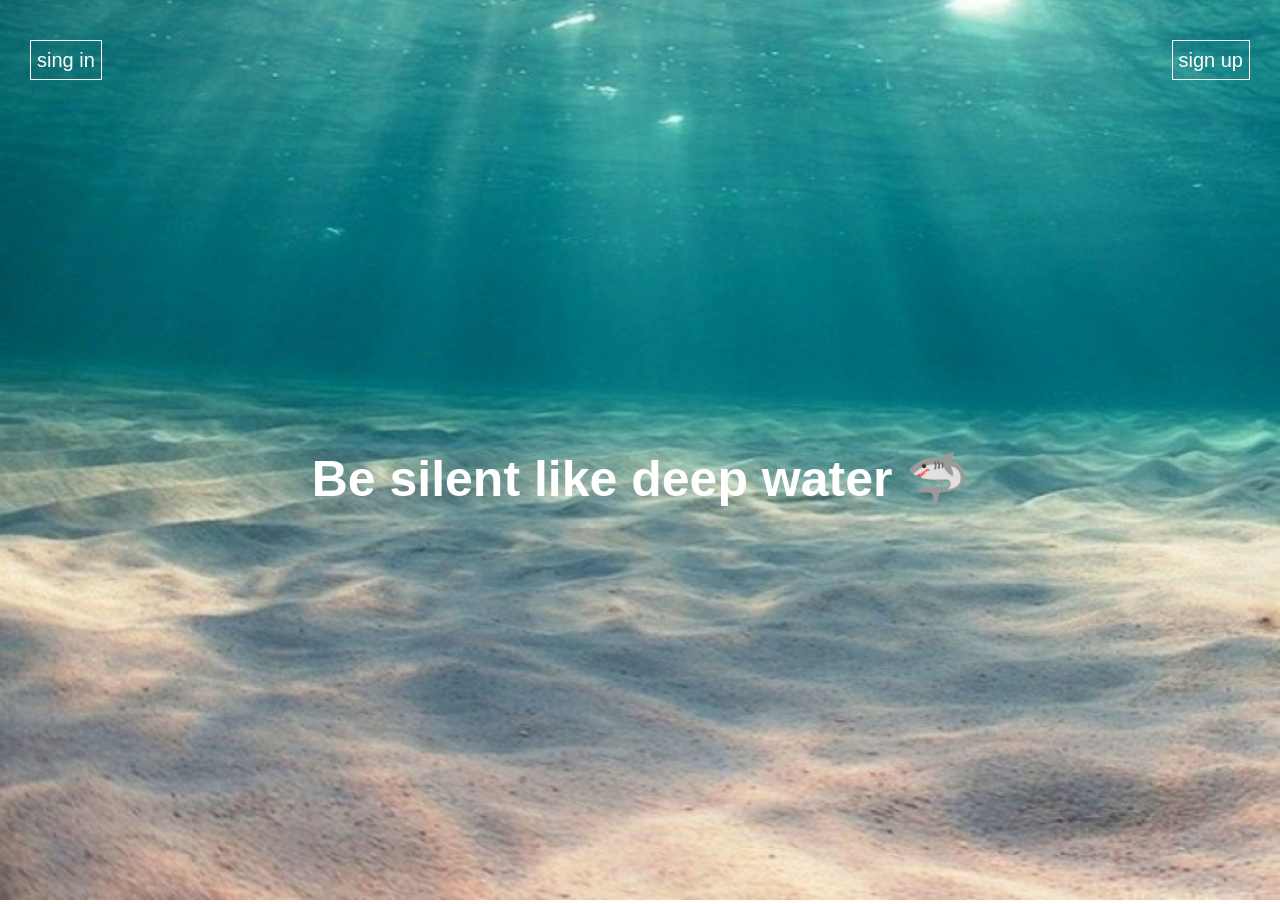
==== site/index.html @ bac26e6c "mytest" ====
<!DOCTYPE html><html lang="en"><head> <meta charset="UTF-8"> <meta name="viewport" content="width=device-width, initial-scale=1.0"> <title>deep water</title> <link rel="stylesheet" href="style.min.css"></head><body> <button class="btn1">sing in</button> <button class="btn2">sign up</button> <img class="background" src="img/img1.jpg" alt=""> <h1>Be silent like deep water 🦈</h1> <div class="bubbles"> <img class="img img1" src="img/bubble.png" alt=""/> <img class="img img2" src="img/bubble.png" alt=""/> <img class="img img3" src="img/bubble.png" alt=""/> <img class="img img4" src="img/bubble.png" alt=""/> <img class="img img5" src="img/bubble.png" alt=""/> <img class="img img6" src="img/bubble.png" alt=""/> <img class="img img7" src="img/bubble.png" alt=""/> </div></body></html>
---- site/style.min.css ----
*{margin: 0;font-family: sans-serif;}.background{width: 100%;height: 100vh;}button{position: fixed;margin-top: 40px;color: #fff;background-color: transparent;border: solid 1px #fff;height: 40px;font-size: 20px;animation: bordermove 5s infinite;}.btn2{right: 30px;}.btn1{left: 30px;}h1{position: fixed;top: 50%;font-size: 50px;color: #fff;width: 100%;text-align: center;animation: mymove 3s infinite;}.bubbles{display: flex;justify-content: space-around;position: fixed;bottom: -50px;width: 100%;}.img{width: 50px;}.img1 {animation: bubblemove 4s infinite;width: 40px;height: 40px;}.img1:hover {display: none;}.img2:hover {display: none;}.img3:hover {display: none;}.img4:hover {display: none;}.img5:hover {display: none;}.img6:hover {display: none;}.img7:hover {display: none;}.img2 {animation: bubblemove 8s infinite;width: 20px;height: 20px;}.img6 {animation: bubblemove 5s infinite;width: 30px;height: 30px;}.img4 {animation: bubblemove 3.5s infinite;width: 30px;height: 30px;}.img7 {animation: bubblemove 6s infinite;width: 45px;height: 45px;}.img3 {animation: bubblemove 10s infinite;}.img5 {animation: bubblemove 7s infinite;width: 25px;height: 25px;}@keyframes bubblemove{0%{transform: translate(0 , 0);}100%{transform: translate(0 , -800px);opacity: 0;}}@keyframes bordermove{0%{border-radius: 5px;padding: 5px 20px;}50%{border-radius: 20px;padding: 3px 5px;}100%{border-radius: 5px;padding: 5px 20px;}}@keyframes mymove{0%{transform: translate(0 , 0);}50%{transform: translate(0 , 20px);}100%{transform: translate(0 ,0);}}
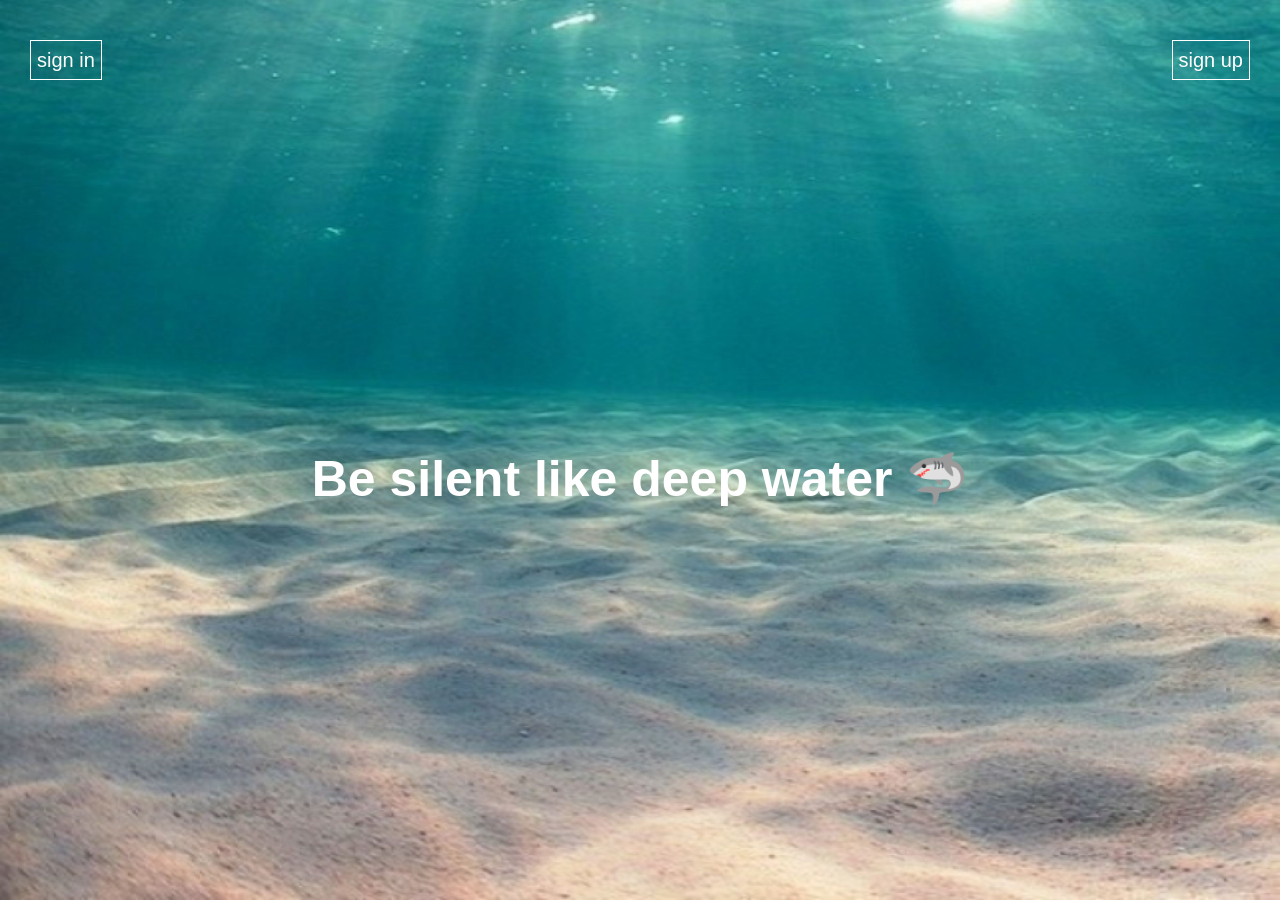
==== commit 667aca3f: "koko" ====
--- a/site/index.html
+++ b/site/index.html
@@ -1 +1 @@
-<!DOCTYPE html><html lang="en"><head> <meta charset="UTF-8"> <meta name="viewport" content="width=device-width, initial-scale=1.0"> <title>deep water</title> <link rel="stylesheet" href="style.min.css"></head><body> <button class="btn1">sing in</button> <button class="btn2">sign up</button> <img class="background" src="img/img1.jpg" alt=""> <h1>Be silent like deep water 🦈</h1> <div class="bubbles"> <img class="img img1" src="img/bubble.png" alt=""/> <img class="img img2" src="img/bubble.png" alt=""/> <img class="img img3" src="img/bubble.png" alt=""/> <img class="img img4" src="img/bubble.png" alt=""/> <img class="img img5" src="img/bubble.png" alt=""/> <img class="img img6" src="img/bubble.png" alt=""/> <img class="img img7" src="img/bubble.png" alt=""/> </div></body></html>+<!DOCTYPE html><html lang="en"><head> <meta charset="UTF-8"> <meta name="viewport" content="width=device-width, initial-scale=1.0"> <title>deep water</title> <link rel="stylesheet" href="style.css"></head><body> <button class="btn1">sign in</button> <button class="btn2">sign up</button> <img class="background" src="img/img1.jpg" alt=""> <h1>Be silent like deep water 🦈</h1> <div class="bubbles"> <img class="img img1" src="img/bubble.png" alt=""/> <img class="img img2" src="img/bubble.png" alt=""/> <img class="img img3" src="img/bubble.png" alt=""/> <img class="img img4" src="img/bubble.png" alt=""/> <img class="img img5" src="img/bubble.png" alt=""/> <img class="img img6" src="img/bubble.png" alt=""/> <img class="img img7" src="img/bubble.png" alt=""/> </div></body></html>
--- a/site/style.css
+++ b/site/style.css
@@ -0,0 +1 @@
+*{margin: 0;font-family: sans-serif;}.background{width: 100%;height: 100vh;}button{position: fixed;margin-top: 40px;color: #fff;background-color: transparent;border: solid 1px #fff;height: 40px;font-size: 20px;animation: bordermove 5s infinite;}.btn2{right: 30px;}.btn1{left: 30px;}h1{position: fixed;top: 50%;font-size: 50px;color: #fff;width: 100%;text-align: center;animation: mymove 3s infinite;}.bubbles{display: flex;justify-content: space-around;position: fixed;bottom: -50px;width: 100%;}.img{width: 50px;}.img1 {animation: bubblemove 4s infinite;width: 40px;height: 40px;}.img1:hover {display: none;}.img2:hover {display: none;}.img3:hover {display: none;}.img4:hover {display: none;}.img5:hover {display: none;}.img6:hover {display: none;}.img7:hover {display: none;}.img2 {animation: bubblemove 8s infinite;width: 20px;height: 20px;}.img6 {animation: bubblemove 5s infinite;width: 30px;height: 30px;}.img4 {animation: bubblemove 3.5s infinite;width: 30px;height: 30px;}.img7 {animation: bubblemove 6s infinite;width: 45px;height: 45px;}.img3 {animation: bubblemove 10s infinite;}.img5 {animation: bubblemove 7s infinite;width: 25px;height: 25px;}@keyframes bubblemove{0%{transform: translate(0 , 0);}100%{transform: translate(0 , -800px);opacity: 0;}}@keyframes bordermove{0%{border-radius: 5px;padding: 5px 20px;}50%{border-radius: 20px;padding: 3px 5px;}100%{border-radius: 5px;padding: 5px 20px;}}@keyframes mymove{0%{transform: translate(0 , 0);}50%{transform: translate(0 , 20px);}100%{transform: translate(0 ,0);}}
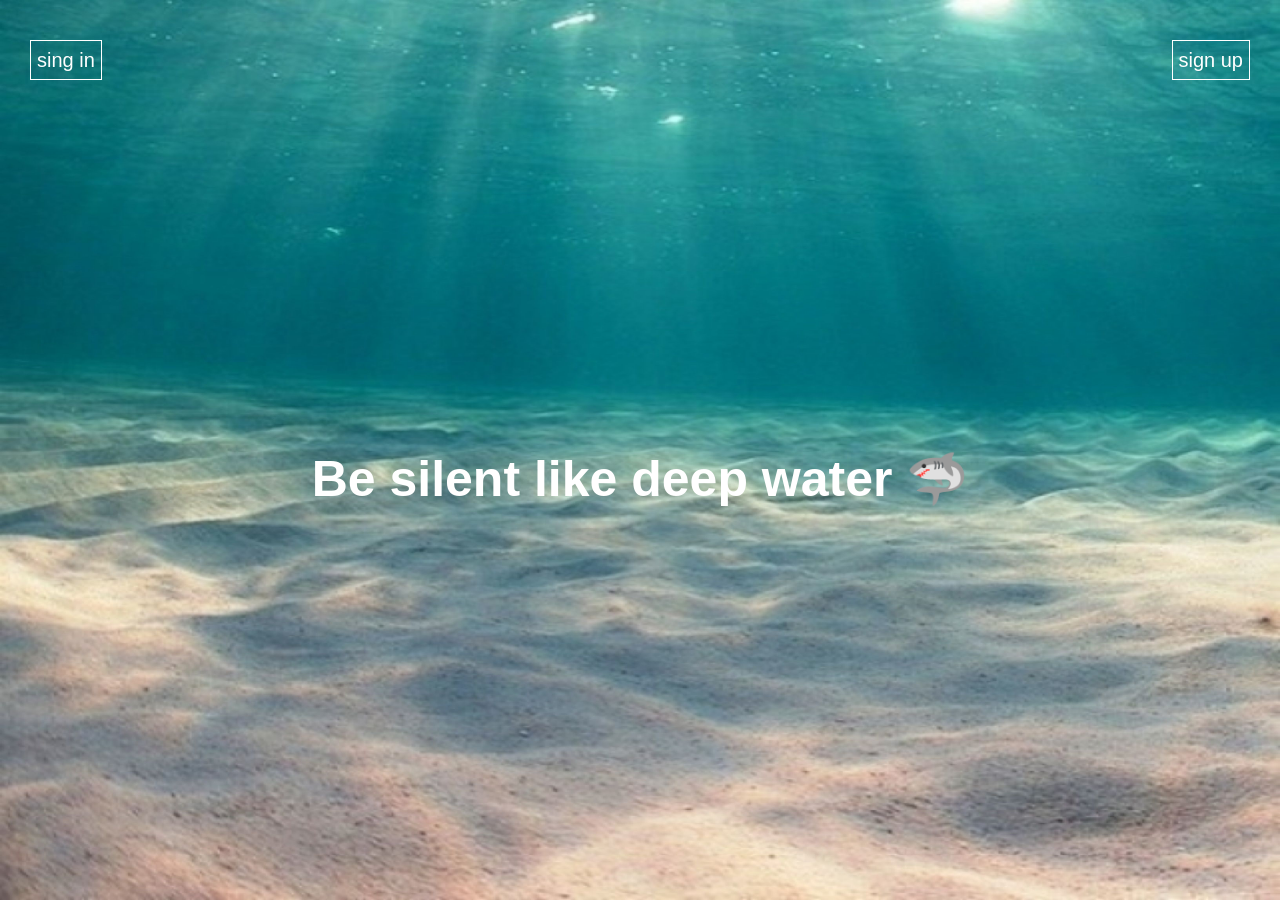
==== commit 825a9116: "Dun" ====
--- a/site/index.html
+++ b/site/index.html
@@ -1 +1 @@
-<!DOCTYPE html><html lang="en"><head> <meta charset="UTF-8"> <meta name="viewport" content="width=device-width, initial-scale=1.0"> <title>deep water</title> <link rel="stylesheet" href="style.css"></head><body> <button class="btn1">sign in</button> <button class="btn2">sign up</button> <img class="background" src="img/img1.jpg" alt=""> <h1>Be silent like deep water 🦈</h1> <div class="bubbles"> <img class="img img1" src="img/bubble.png" alt=""/> <img class="img img2" src="img/bubble.png" alt=""/> <img class="img img3" src="img/bubble.png" alt=""/> <img class="img img4" src="img/bubble.png" alt=""/> <img class="img img5" src="img/bubble.png" alt=""/> <img class="img img6" src="img/bubble.png" alt=""/> <img class="img img7" src="img/bubble.png" alt=""/> </div></body></html>+<!DOCTYPE html><html lang="en"> <head> <meta charset="UTF-8"/> <meta name="viewport" content="width=device-width, initial-scale=1.0"/> <title>deep water</title> <link rel="stylesheet" href="style.css"/> </head> <body> <button class="btn1">sing in</button> <button class="btn2">sign up</button> <h1>Be silent like deep water <span>&#129416;</span></h1> <div class="bubbles"> <img class="img img1" src="img/bubble.png" alt=""/> <img class="img img2" src="img/bubble.png" alt=""/> <img class="img img3" src="img/bubble.png" alt=""/> <img class="img img4" src="img/bubble.png" alt=""/> <img class="img img5" src="img/bubble.png" alt=""/> <img class="img img6" src="img/bubble.png" alt=""/> <img class="img img7" src="img/bubble.png" alt=""/> </div></body></html>
--- a/site/style.css
+++ b/site/style.css
@@ -1 +1 @@
-*{margin: 0;font-family: sans-serif;}.background{width: 100%;height: 100vh;}button{position: fixed;margin-top: 40px;color: #fff;background-color: transparent;border: solid 1px #fff;height: 40px;font-size: 20px;animation: bordermove 5s infinite;}.btn2{right: 30px;}.btn1{left: 30px;}h1{position: fixed;top: 50%;font-size: 50px;color: #fff;width: 100%;text-align: center;animation: mymove 3s infinite;}.bubbles{display: flex;justify-content: space-around;position: fixed;bottom: -50px;width: 100%;}.img{width: 50px;}.img1 {animation: bubblemove 4s infinite;width: 40px;height: 40px;}.img1:hover {display: none;}.img2:hover {display: none;}.img3:hover {display: none;}.img4:hover {display: none;}.img5:hover {display: none;}.img6:hover {display: none;}.img7:hover {display: none;}.img2 {animation: bubblemove 8s infinite;width: 20px;height: 20px;}.img6 {animation: bubblemove 5s infinite;width: 30px;height: 30px;}.img4 {animation: bubblemove 3.5s infinite;width: 30px;height: 30px;}.img7 {animation: bubblemove 6s infinite;width: 45px;height: 45px;}.img3 {animation: bubblemove 10s infinite;}.img5 {animation: bubblemove 7s infinite;width: 25px;height: 25px;}@keyframes bubblemove{0%{transform: translate(0 , 0);}100%{transform: translate(0 , -800px);opacity: 0;}}@keyframes bordermove{0%{border-radius: 5px;padding: 5px 20px;}50%{border-radius: 20px;padding: 3px 5px;}100%{border-radius: 5px;padding: 5px 20px;}}@keyframes mymove{0%{transform: translate(0 , 0);}50%{transform: translate(0 , 20px);}100%{transform: translate(0 ,0);}}+*{margin:0;font-family:sans-serif}body{background-image:url(img/img1.jpg);background-size:100vw 100vh}button{position:fixed;margin-top:40px;color:#fff;background-color:transparent;border:solid 1px #fff;height:40px;font-size:20px;animation:bordermove 5s infinite}.btn2{right:30px}.btn1{left:30px}h1{position:fixed;top:50%;font-size:50px;color:#fff;width:100%;text-align:center;animation:mymove 3s infinite}.bubbles{display:flex;justify-content:space-around;position:fixed;bottom:-50px;width:100%}.img{width:50px}.img1{animation:bubblemove 4s infinite;width:40px;height:40px}.img2{animation:bubblemove 8s infinite;width:20px;height:20px}.img6{animation:bubblemove 5s infinite;width:30px;height:30px}.img4{animation:bubblemove 3.5s infinite;width:30px;height:30px}.img7{animation:bubblemove 6s infinite;width:45px;height:45px}.img3{animation:bubblemove 10s infinite}.img5{animation:bubblemove 7s infinite;width:25px;height:25px}.img1:hover,.img2:hover,.img3:hover,.img4:hover,.img5:hover,.img6:hover,.img7:hover{display:none}@keyframes bubblemove{0%{transform:translate(0,0)}100%{transform:translate(0,-800px);opacity:0}}@keyframes bordermove{0%{border-radius:5px;padding:5px 20px}50%{border-radius:20px;padding:3px 5px}100%{border-radius:5px;padding:5px 20px}}@keyframes mymove{0%{transform:translate(0,0)}50%{transform:translate(0,20px)}100%{transform:translate(0,0)}}
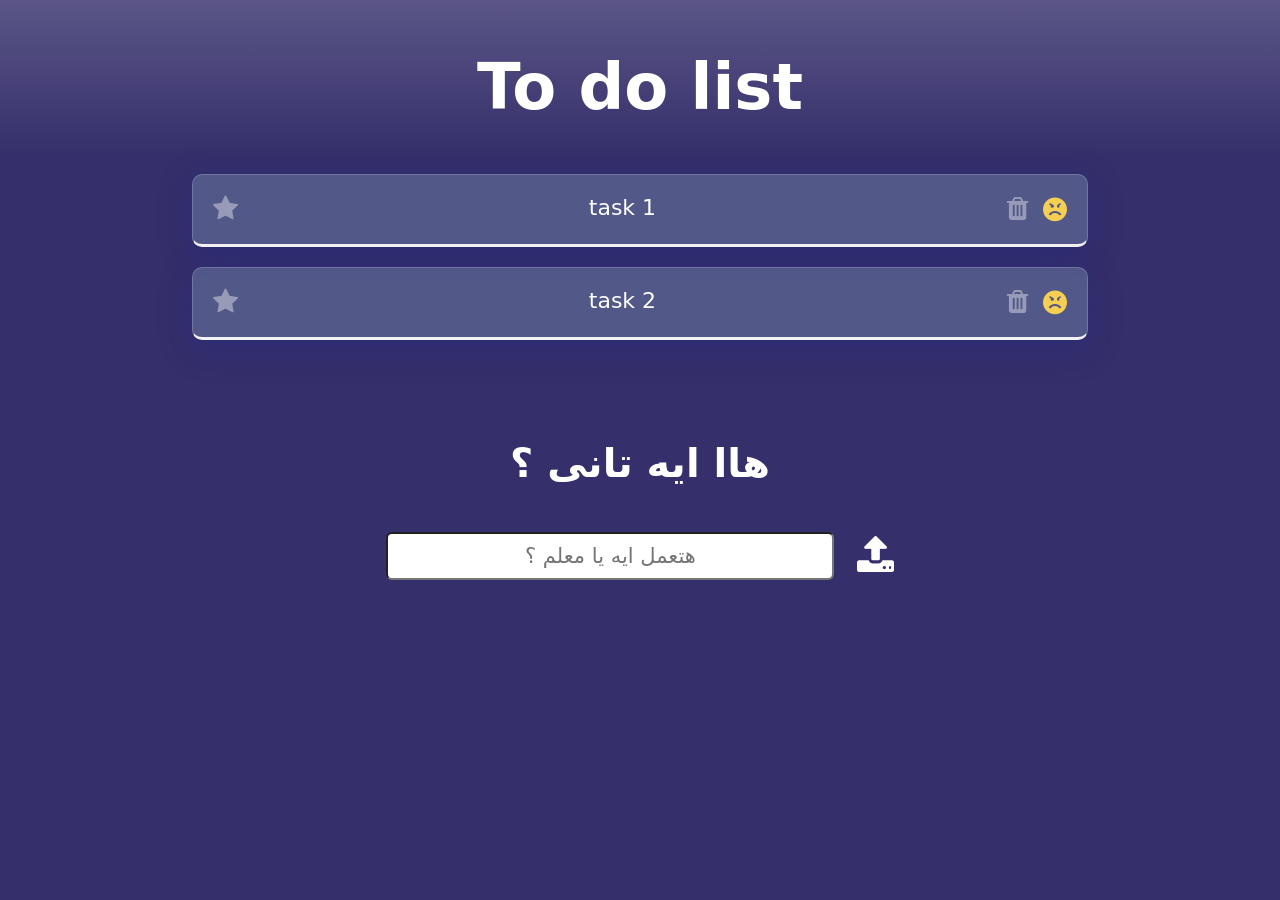
==== commit d37aa686: "MyPage" ====
--- a/site/index.html
+++ b/site/index.html
@@ -1 +1 @@
-<!DOCTYPE html><html lang="en"> <head> <meta charset="UTF-8"/> <meta name="viewport" content="width=device-width, initial-scale=1.0"/> <title>deep water</title> <link rel="stylesheet" href="style.css"/> </head> <body> <button class="btn1">sing in</button> <button class="btn2">sign up</button> <h1>Be silent like deep water <span>&#129416;</span></h1> <div class="bubbles"> <img class="img img1" src="img/bubble.png" alt=""/> <img class="img img2" src="img/bubble.png" alt=""/> <img class="img img3" src="img/bubble.png" alt=""/> <img class="img img4" src="img/bubble.png" alt=""/> <img class="img img5" src="img/bubble.png" alt=""/> <img class="img img6" src="img/bubble.png" alt=""/> <img class="img img7" src="img/bubble.png" alt=""/> </div></body></html>+<!DOCTYPE html><html lang="en"> <head> <meta charset="UTF-8"/> <meta http-equiv="X-UA-Compatible" content="IE=edge"/> <meta name="viewport" content="width=device-width, initial-scale=1.0"/> <title>To do list</title> <link rel="stylesheet" href="icomoon/style.css"/> <link rel="stylesheet" href="css/style.css"/> <script defer src="js/main.js"></script> </head> <body> <h1>To do list</h1> <section id="container"> <div class="task"> <span class="icon-star icon"></span> <p>task 1</p><div> <span class="icon-trash icon"></span> <span class="icon-angry2 icon"></span> </div></div><div class="task"> <span class="icon-star icon"></span> <p>task 2</p><div> <span class="icon-trash icon"></span> <span class="icon-angry2 icon"></span> </div></div></section> <h2 lang="ar" dir="rtl">هاا ايه تانى ؟</h2> <form> <input lang='ar' type="text" placeholder="هتعمل ايه يا معلم ؟"> <button><span class="icon-upload"></span></button> </form> </body></html>
--- a/site/icomoon/style.css
+++ b/site/icomoon/style.css
@@ -0,0 +1 @@
+@font-face{font-family:"icomoon";src:url(fonts/icomoon.eot?k2yx7p);src:url("fonts/icomoon.eot?k2yx7p#iefix") format("embedded-opentype"),url(fonts/icomoon.ttf?k2yx7p) format("truetype"),url(fonts/icomoon.woff?k2yx7p) format("woff"),url("fonts/icomoon.svg?k2yx7p#icomoon") format("svg");font-weight:400;font-style:normal;font-display:block}[class^="icon-"],[class*=" icon-"]{font-family:"icomoon"!important;speak:never;font-style:normal;font-weight:400;font-variant:normal;text-transform:none;line-height:1;-webkit-font-smoothing:antialiased;-moz-osx-font-smoothing:grayscale}.icon-heart:before{content:"\f004"}.icon-star:before{content:"\f005"}.icon-upload:before{content:"\f093"}.icon-trash:before{content:"\f1f8"}.icon-angry2:before{content:"\e9ee"}
--- a/site/css/style.css
+++ b/site/css/style.css
@@ -0,0 +1 @@
+*{margin:0;padding:0;box-sizing:border-box;font-family:system-ui}body{background:#352f6b;color:#fff}h1{padding-top:50px;padding-bottom:30px;text-align:center;font-size:4rem;background-image:linear-gradient(to top,#352f6b,rgba(255,255,255,.19))}.task{width:70vw;margin:20px auto;background:rgba(172,214,221,.25);box-shadow:0 8px 32px 0 rgba(31 38 135 / 37%);backdrop-filter:blur(4px);-webkit-backdrop-filter:blur(4px);border-radius:10px;padding:20px;border:1px solid rgba(255,255,255,.18);border-bottom:3px solid rgb(243,243,243);display:flex;justify-content:space-between}p{font-size:22px}.icon{font-size:27px;transition:0.2s}.icon:hover{font-size:29px;cursor:pointer}.icon-star,.icon-trash{opacity:.4}.icon-star:hover{color:orange;opacity:1}.icon-trash{margin-right:10px}.icon-trash:hover{opacity:1;color:rgb(255,239,195)}.icon-angry2{color:rgb(245,207,82);font-size:24px}h2{text-align:center;margin-top:100px;font-size:40px;margin-bottom:40px}form{text-align:center;margin-bottom:200px}input{padding:10px 20px;border-radius:6px;width:35vw;font-size:21px;text-align:center}button{all:unset}.icon-upload{font-size:40px;margin-left:17px;position:relative;top:9px;transition:0.2s}.icon-upload:hover{font-size:43px;color:rgb(109,221,165)}.icon-heart{color:rgb(243,84,84);font-size:24px}.icon-heart:hover{font-size:26px}.par .icon-angry2{display:none}.par p{text-decoration-line:line-through;text-decoration-style:wavy}.star{color:orange;opacity:1}
